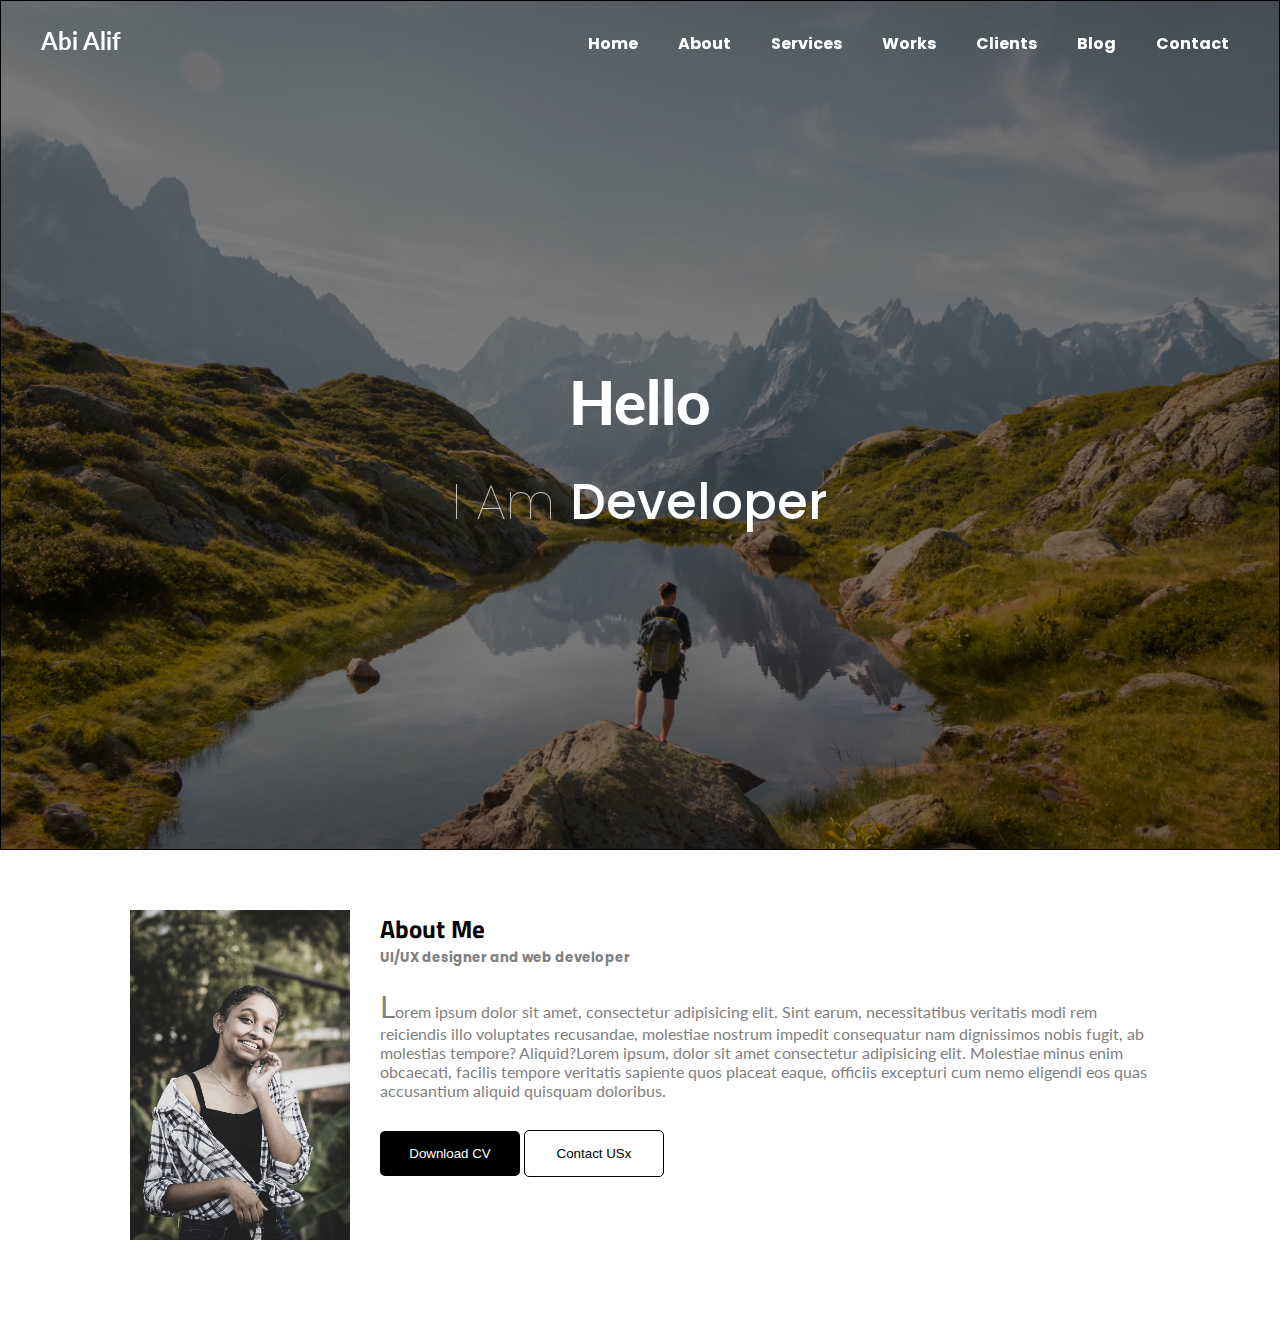
==== index.html @ 37dd58c8 "file position changed" ====
<!DOCTYPE html>
<html lang="en">

<head>
  <meta charset="UTF-8">
  <meta http-equiv="X-UA-Compatible" content="IE=edge">
  <meta name="viewport" content="width=device-width, initial-scale=1.0">
  <title>Abi Alif</title>
  <link rel="stylesheet" href="style/style.css">
</head>

<body>
  <section id="header">
    <div class="navigation-bar">
      <div class="logo">
        <h2>Abi Alif</h2>
      </div>
      
<div class="navigation-elements">
  <h4 class="navigation-element">Home</h4>
  <h4 class="navigation-element">About</h4>
  <h4 class="navigation-element">Services</h4>
  <h4 class="navigation-element">Works</h4>
  <h4 class="navigation-element">Clients</h4>
  <h4 class="navigation-element">Blog</h4>
  <h4 class="navigation-element">Contact</h4>
</div>
      
    </div>
    <div class="head-title">

      <h1 class="hello-title">Hello</h1>
      <h1 class="second-title">I Am </h1><span class="developer">Developer</span>
    
    </div>
  </section>
  <section id="about-me">
    <div class="contents">
      <div class="myimage"></div>
<div class="my-description">
  <h3 class="about-me">About Me</h3>
  <h5 class="sub-title">UI/UX designer and web developer</h5>
  <p class="paragraph">Lorem ipsum dolor sit amet, consectetur adipisicing elit. Sint earum, necessitatibus veritatis modi rem reiciendis illo voluptates recusandae, molestiae nostrum impedit consequatur nam dignissimos nobis fugit, ab molestias tempore? Aliquid?Lorem ipsum, dolor sit amet consectetur adipisicing elit. Molestiae minus enim obcaecati, facilis tempore veritatis sapiente quos placeat eaque, officiis excepturi cum nemo eligendi eos quas accusantium aliquid quisquam doloribus.</p>
  <div class="webdesign-slider"></div>
  <div class="illustrating-slider"></div>
  <div class="Challanges"></div>
  <div class="buttons">
    <button class="download-cv" type="button">Download CV</button>
 <button class="contact-us" type="button">Contact USx</button>
  </div>
 
</div>
    </div>

  </section>
  <section id="services">
<h2 class="services"></h2>

  </section>
</body>

</html>
---- style/style.css ----
@import url('https://fonts.googleapis.com/css2?family=Poppins:wght@100&display=swap');
@import url('https://fonts.googleapis.com/css2?family=Lato:wght@100;400&display=swap');
@import url('https://fonts.googleapis.com/css2?family=Passion+One:wght@700&display=swap');
@import url('https://fonts.googleapis.com/css2?family=Titillium+Web:wght@600;700;900&display=swap');
* {
    
    box-sizing: border-box;
    margin: 0;
    padding: 0%;
    scrollbar-width: 0;
}
::selection{
    background-color: grey;
    color: black;
}
::-webkit-scrollbar{
    width: 0;
}
body{
    background-color: #f7f7f7;
}

#header{
    background-color: rgba(0, 0, 0, .5);
    animation:  saturation-change 7s linear ;
    background-blend-mode: darken;
    flex-wrap: wrap;
    max-height: 1000px;
    background-repeat: no-repeat;
    background-size: cover;
    height: 850px;
    background-image: url('../images/header.jpg');
    display: grid;
    grid-row: 1/4;
    border: 1px solid black;
    filter: saturate(200%) ;
}
@keyframes background-fadeIn {
    0%{
        background-color: rgba(0, 0, 0, 1);
    }
    100%{
        background-color: rgba(0, 0, 0, .6);
    }
    
}
@keyframes saturation-change {
    0%{
        filter:saturate(0%);
        
    }
    50%{
        filter: saturate(300%);
        
    }
    100%{
        filter: saturate(150%);
        
    }
}
.navigation-bar{
    flex-wrap: wrap;
    display: flex;
    flex-direction: row;
    flex-basis: 100%;
    flex-grow: 1;
    flex-shrink: 1;
    
}
.logo{
    color: #fff;
    font-family: 'Lato';
    font-weight: 400;
    margin-top: 25px;
    margin-left: 40px;
    margin-right: 20px;

    flex-basis: 20%;
    flex-grow: 1;
    flex-shrink: 0;
}

.navigation-elements{
    font-weight: 100;
    margin-right: 30px;
    font-family: 'Poppins','sans-serif';
    padding-top: 20px;
    grid-template-columns: auto auto auto auto auto auto auto ;
  
    display: grid;
  
}
.navigation-element{
    color: #fff;
    padding: 10px 20px
}
.head-title{
   
    animation: fade-In 4s linear ;
    text-align: center;
    margin-left: auto;
    margin-right: auto;
    line-height: 100px;
}
@keyframes fade-In {
    0%{
        opacity: 0;
    }
    100%{
        opacity: 1;
    }
}

.hello-title{

    font-size: 60px;
    font-style: bold;
    font-family: 'Lato', cursive;
    font-weight: 900;
    color: white;
}
.second-title{
    display: inline;
    opacity: .7;
    font-weight: 100;
    font-size: 50px;
    color: white;
    font-family: 'Poppins', 'sans-serif';
}

span.developer{
    font-size: 50px;
    color: white;
    font-family: 'Poppins', 'sans-serif';
    opacity: 1;
    font-weight: 500;
    
}

/* Head Section Finished */




#about-me{   
    padding: 30px;
    background-color: white;
    padding-bottom: 70px;

}

.contents{
    margin-top: 30px;
    display: grid;
    column-gap: 30px;
    grid-template-columns: auto auto;
    margin-right: 100px;
    margin-left: 100px;
}
.myimage{
    flex-grow: 1;
    flex-shrink: 1;
    flex-basis: 30%;
    background-size: contain;
    background-repeat: no-repeat;
    height: 350px;
    width: 220px;
    background-image: url(../images/image.JPG);
    filter: saturate(50%);
}
.my-description{
    flex-grow: 1;
    flex-shrink: 1;
    grid-template-rows: auto auto;
    display: flexbox;
    flex-basis: 80%;  
}
.about-me{
    font-family: 'Titillium Web';
    font-weight: 700;
    font-style: bold;
    font-size: 25px;
}
.sub-title{
    color: grey;
    font-family: 'Poppins', sans-serif;
}
.paragraph{
    color: grey;
    padding-top: 20px;
    font-family: 'Lato';
}
.buttons{
    margin-top: 30px;
}
.download-cv{
    color: white;
    background-color: black;
    border: 0px none ;
    border-radius: 5px;
    padding: 15px;
    width: 140px;
    transition: transform .6s;

}

.contact-us{
    color: black;
    background-color: white;
    border: 1px solid black ;
    border-radius: 5px;
    padding: 15px;
    width: 140px;
    transition: transform .6s;
}

.download-cv:hover , .contact-us:hover {
    transform: translate(0, -10px);
}
.paragraph::first-letter{
    font-size: 30px;
}
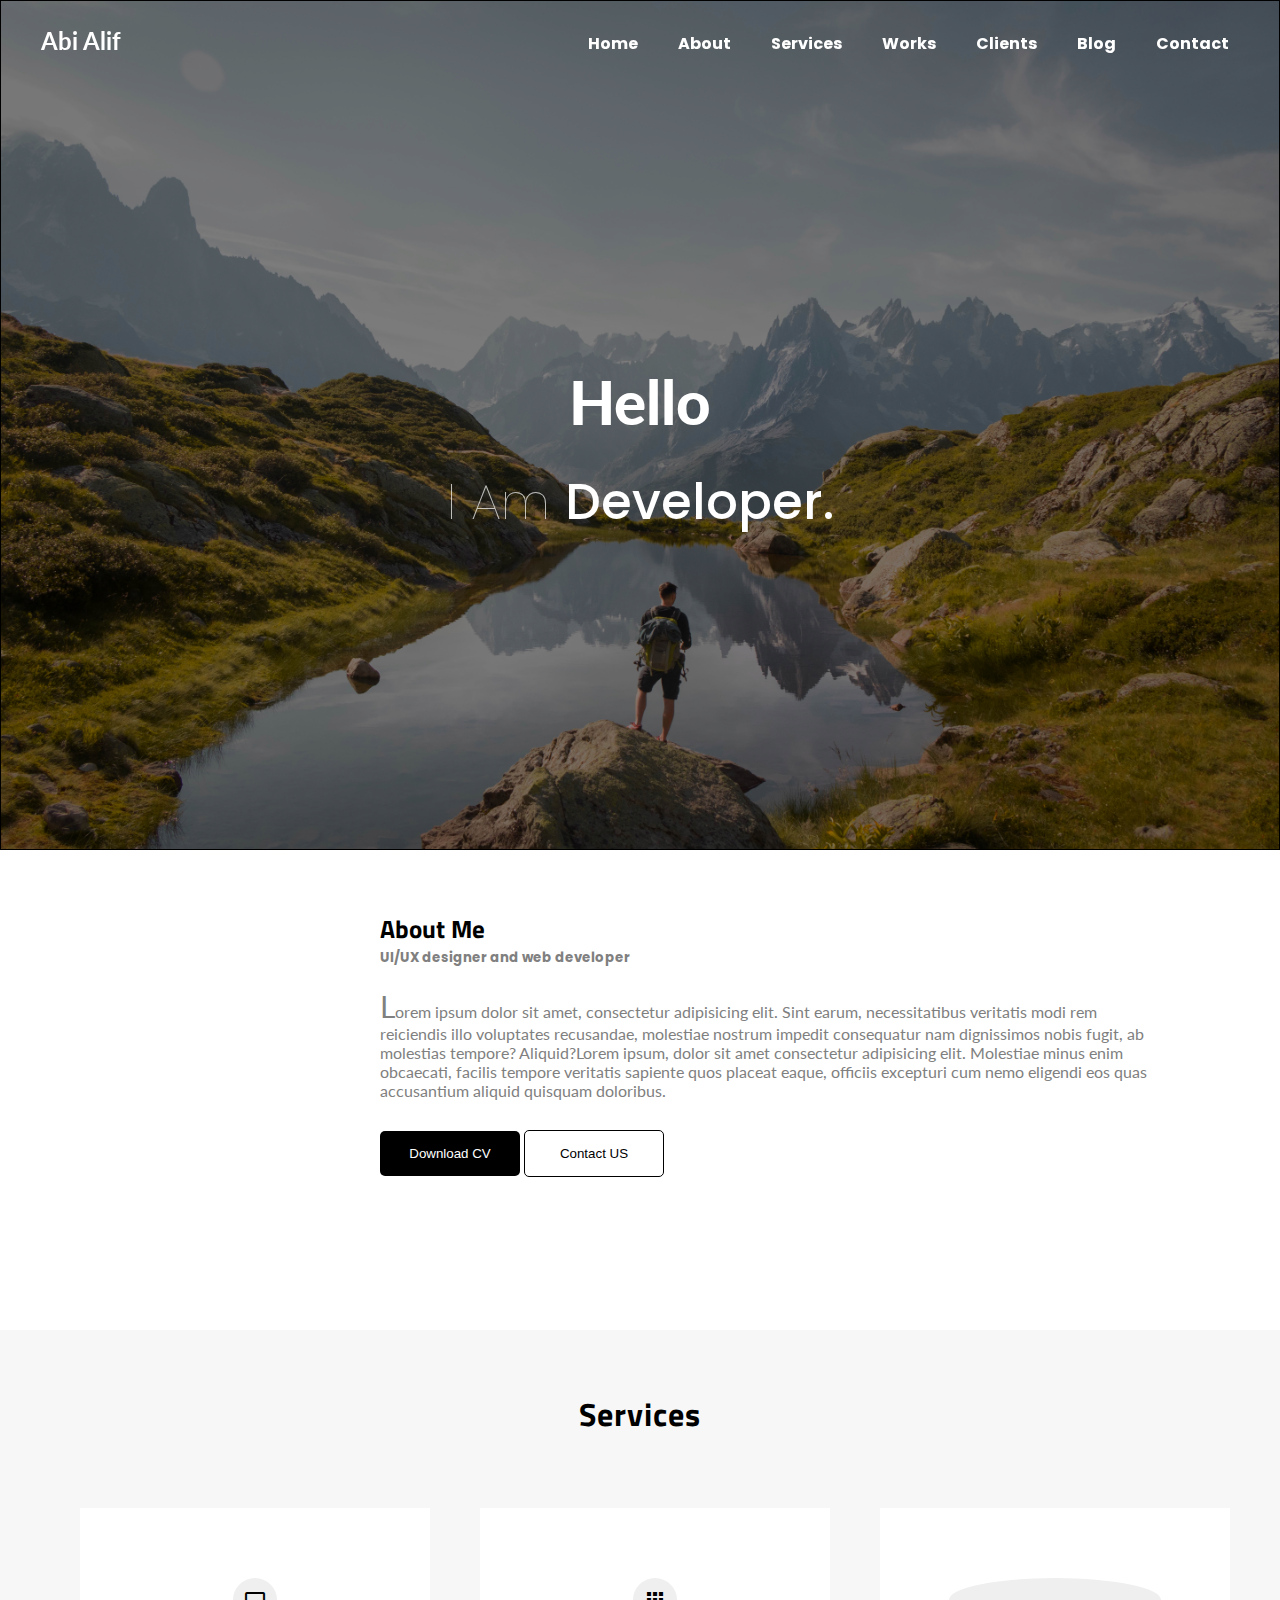
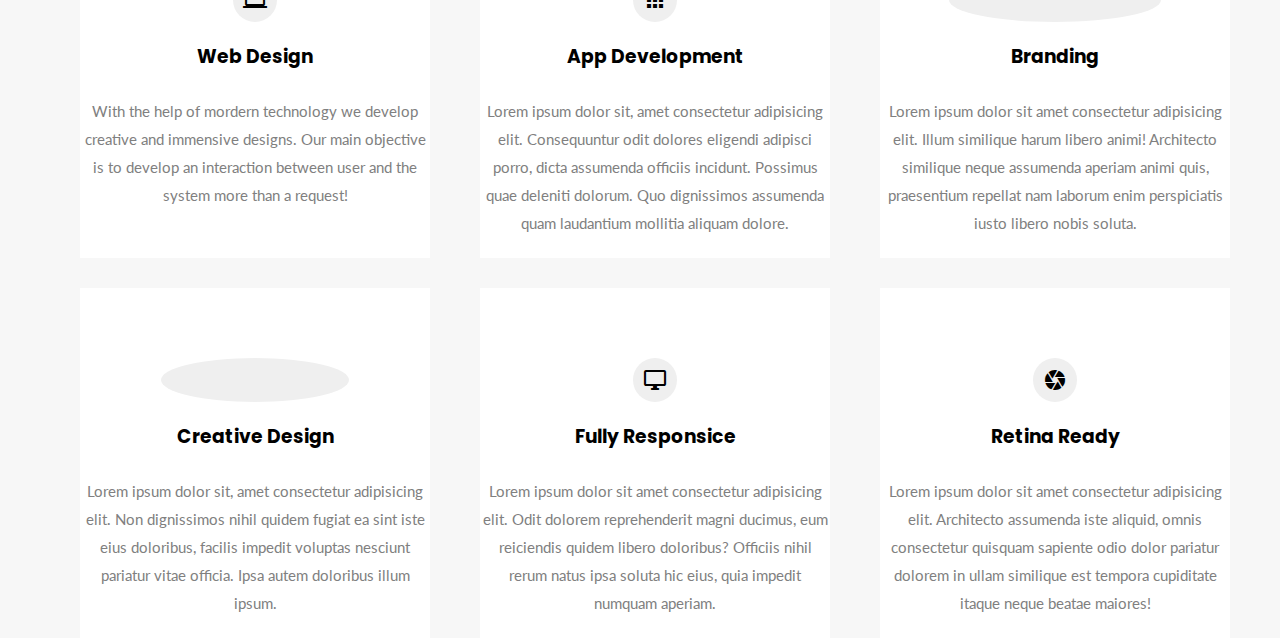
==== commit 9249fa1b: "Final touch done" ====
--- a/index.html
+++ b/index.html
@@ -7,6 +7,8 @@
   <meta name="viewport" content="width=device-width, initial-scale=1.0">
   <title>Abi Alif</title>
   <link rel="stylesheet" href="style/style.css">
+  <link href="https://fonts.googleapis.com/icon?family=Material+Icons"
+      rel="stylesheet">
 </head>
 
 <body>
@@ -30,7 +32,7 @@
     <div class="head-title">
 
       <h1 class="hello-title">Hello</h1>
-      <h1 class="second-title">I Am </h1><span class="developer">Developer</span>
+      <h1 class="second-title">I Am </h1><span class="developer">Developer.</span>
     
     </div>
   </section>
@@ -46,7 +48,7 @@
   <div class="Challanges"></div>
   <div class="buttons">
     <button class="download-cv" type="button">Download CV</button>
- <button class="contact-us" type="button">Contact USx</button>
+ <button class="contact-us" type="button">Contact US</button>
   </div>
  
 </div>
@@ -54,6 +56,58 @@
 
   </section>
   <section id="services">
+    <h1 class="services-title">Services</h1>
+    <div class="items">
+      <div class="item">
+        <i class="material-icons icons">
+          laptop
+        </i>
+        <h3 class="card-title">Web Design</h3>
+      <p class="card-text">With the help of mordern technology we develop creative and immensive designs. Our main objective is to develop an interaction between user and the system more than a request!</p>
+
+      </div>
+    <div class="item">
+      <i class="material-icons icons">
+      apps
+      </i>
+      <h3 class="card-title">App Development</h3>
+      <p class="card-text">Lorem ipsum dolor sit, amet consectetur adipisicing elit. Consequuntur odit dolores eligendi adipisci porro, dicta assumenda officiis incidunt. Possimus quae deleniti dolorum. Quo dignissimos assumenda quam laudantium mollitia aliquam dolore.</p>
+
+    </div>
+    <div class="item">
+      <i class="material-icons icons">
+       campaign
+      </i>
+      <h3 class="card-title">Branding</h3>
+      <p class="card-text">Lorem ipsum dolor sit amet consectetur adipisicing elit. Illum similique harum libero animi! Architecto similique neque assumenda aperiam animi quis, praesentium repellat nam laborum enim perspiciatis iusto libero nobis soluta.</p>
+
+    </div>
+    <div class="item">
+      <i class="material-icons icons">
+     diamond
+      </i>
+      <h3 class="card-title">Creative Design</h3>
+      <p class="card-text">Lorem ipsum dolor sit, amet consectetur adipisicing elit. Non dignissimos nihil quidem fugiat ea sint iste eius doloribus, facilis impedit voluptas nesciunt pariatur vitae officia. Ipsa autem doloribus illum ipsum.</p>
+
+    </div>
+    <div class="item">
+      <i class="material-icons icons">
+        desktop_windows
+      </i>
+      <h3 class="card-title">Fully Responsice</h3>
+      <p class="card-text">Lorem ipsum dolor sit amet consectetur adipisicing elit. Odit dolorem reprehenderit magni ducimus, eum reiciendis quidem libero doloribus? Officiis nihil rerum natus ipsa soluta hic eius, quia impedit numquam aperiam.</p>
+
+    </div>
+    <div class="item">
+      <i class="material-icons icons">
+        camera
+      </i>
+      <h3 class="card-title">Retina Ready</h3>
+      <p class="card-text">Lorem ipsum dolor sit amet consectetur adipisicing elit. Architecto assumenda iste aliquid, omnis consectetur quisquam sapiente odio dolor pariatur dolorem in ullam similique est tempora cupiditate itaque neque beatae maiores!</p>
+
+    </div>
+    </div>
+    
 <h2 class="services"></h2>
 
   </section>
--- a/style/style.css
+++ b/style/style.css
@@ -1,223 +1,283 @@
-
-@import url('https://fonts.googleapis.com/css2?family=Poppins:wght@100&display=swap');
-@import url('https://fonts.googleapis.com/css2?family=Lato:wght@100;400&display=swap');
-@import url('https://fonts.googleapis.com/css2?family=Passion+One:wght@700&display=swap');
-@import url('https://fonts.googleapis.com/css2?family=Titillium+Web:wght@600;700;900&display=swap');
+@import url("https://fonts.googleapis.com/css2?family=Poppins:wght@100&display=swap");
+@import url("https://fonts.googleapis.com/css2?family=Lato:wght@100;400&display=swap");
+@import url("https://fonts.googleapis.com/css2?family=Passion+One:wght@700&display=swap");
+@import url("https://fonts.googleapis.com/css2?family=Titillium+Web:wght@600;700;900&display=swap");
 * {
-    
-    box-sizing: border-box;
-    margin: 0;
-    padding: 0%;
-    scrollbar-width: 0;
-}
-::selection{
-    background-color: grey;
-    color: black;
-}
-::-webkit-scrollbar{
-    width: 0;
-}
-body{
-    background-color: #f7f7f7;
-}
-
-#header{
-    background-color: rgba(0, 0, 0, .5);
-    animation:  saturation-change 7s linear ;
-    background-blend-mode: darken;
-    flex-wrap: wrap;
-    max-height: 1000px;
-    background-repeat: no-repeat;
-    background-size: cover;
-    height: 850px;
-    background-image: url('../images/header.jpg');
-    display: grid;
-    grid-row: 1/4;
-    border: 1px solid black;
-    filter: saturate(200%) ;
+  box-sizing: border-box;
+  margin: 0;
+  padding: 0%;
+  scrollbar-width: 0;
+}
+::selection {
+  background-color: grey;
+  color: black;
+}
+::-webkit-scrollbar {
+  width: 0;
+}
+body {
+  background-color: #f7f7f7;
+}
+
+#header {
+  background-color: rgba(0, 0, 0, 0.5);
+  animation: saturation-change 7s linear;
+  background-blend-mode: darken;
+  flex-wrap: wrap;
+  max-height: 1000px;
+  background-repeat: no-repeat;
+  background-size: cover;
+  height: 850px;
+  background-image: url("../images/header.jpg");
+  display: grid;
+  grid-row: 1/4;
+  border: 1px solid black;
+  filter: saturate(200%);
 }
 @keyframes background-fadeIn {
-    0%{
-        background-color: rgba(0, 0, 0, 1);
-    }
-    100%{
-        background-color: rgba(0, 0, 0, .6);
-    }
-    
+  0% {
+    background-color: rgba(0, 0, 0, 1);
+  }
+  100% {
+    background-color: rgba(0, 0, 0, 0.6);
+  }
 }
 @keyframes saturation-change {
-    0%{
-        filter:saturate(0%);
-        
-    }
-    50%{
-        filter: saturate(300%);
-        
-    }
-    100%{
-        filter: saturate(150%);
-        
-    }
-}
-.navigation-bar{
-    flex-wrap: wrap;
-    display: flex;
-    flex-direction: row;
-    flex-basis: 100%;
-    flex-grow: 1;
-    flex-shrink: 1;
-    
-}
-.logo{
-    color: #fff;
-    font-family: 'Lato';
-    font-weight: 400;
-    margin-top: 25px;
-    margin-left: 40px;
-    margin-right: 20px;
-
-    flex-basis: 20%;
-    flex-grow: 1;
-    flex-shrink: 0;
-}
-
-.navigation-elements{
-    font-weight: 100;
-    margin-right: 30px;
-    font-family: 'Poppins','sans-serif';
-    padding-top: 20px;
-    grid-template-columns: auto auto auto auto auto auto auto ;
-  
-    display: grid;
-  
-}
-.navigation-element{
-    color: #fff;
-    padding: 10px 20px
-}
-.head-title{
-   
-    animation: fade-In 4s linear ;
-    text-align: center;
-    margin-left: auto;
-    margin-right: auto;
-    line-height: 100px;
+  0% {
+    filter: saturate(0%);
+  }
+  50% {
+    filter: saturate(300%);
+  }
+  100% {
+    filter: saturate(150%);
+  }
+}
+.navigation-bar {
+  flex-wrap: wrap;
+  display: flex;
+  flex-direction: row;
+  flex-basis: 100%;
+  flex-grow: 1;
+  flex-shrink: 1;
+}
+.logo {
+  color: #fff;
+  font-family: "Lato";
+  font-weight: 400;
+  margin-top: 25px;
+  margin-left: 40px;
+  margin-right: 20px;
+
+  flex-basis: 20%;
+  flex-grow: 1;
+  flex-shrink: 0;
+}
+
+.navigation-elements {
+  font-weight: 100;
+  margin-right: 30px;
+  font-family: "Poppins", "sans-serif";
+  padding-top: 20px;
+  grid-template-columns: auto auto auto auto auto auto auto;
+
+  display: grid;
+}
+.navigation-element {
+  color: #fff;
+  padding: 10px 20px;
+}
+.head-title {
+  animation: fade-In 4s linear;
+  text-align: center;
+  margin-left: auto;
+  margin-right: auto;
+  line-height: 100px;
 }
 @keyframes fade-In {
-    0%{
-        opacity: 0;
-    }
-    100%{
-        opacity: 1;
-    }
-}
-
-.hello-title{
-
-    font-size: 60px;
-    font-style: bold;
-    font-family: 'Lato', cursive;
-    font-weight: 900;
+  0% {
+    opacity: 0;
+  }
+  100% {
+    opacity: 1;
+  }
+}
+
+.hello-title {
+  font-size: 60px;
+  font-style: bold;
+  font-family: "Lato", cursive;
+  font-weight: 900;
+  color: white;
+}
+.second-title {
+  display: inline;
+  opacity: 0.7;
+  font-weight: 100;
+  font-size: 50px;
+  color: white;
+  font-family: "Poppins", "sans-serif";
+}
+
+span.developer {
+  font-size: 50px;
+  color: white;
+  font-family: "Poppins", "sans-serif";
+  opacity: 1;
+  font-weight: 500;
+}
+
+/* Head Section Finished */
+
+#about-me {
+  padding: 30px;
+  background-color: white;
+  padding-bottom: 70px;
+}
+#about-me:hover .myimage{
+    transform: translateY(-20px);
+    filter: saturate(100%);
+}
+.contents {
+  margin-top: 30px;
+  display: grid;
+  column-gap: 30px;
+  grid-template-columns: auto auto;
+  margin-right: 100px;
+  margin-left: 100px;
+}
+.myimage {
+    transition: transform 1s ,filter 1s;
+  flex-grow: 1;
+  flex-shrink: 1;
+  flex-basis: 30%;
+  background-size: contain;
+  background-repeat: no-repeat;
+  height: 350px;
+  width: 220px;
+  background-image: url(../images/image.jpg);
+  filter: saturate(0%);
+}
+.my-description {
+  flex-grow: 1;
+  flex-shrink: 1;
+  grid-template-rows: auto auto;
+  display: flexbox;
+  flex-basis: 80%;
+}
+.about-me {
+  font-family: "Titillium Web";
+  font-weight: 700;
+  font-style: bold;
+  font-size: 25px;
+}
+.sub-title {
+  color: grey;
+  font-family: "Poppins", sans-serif;
+}
+.paragraph {
+  color: grey;
+  padding-top: 20px;
+  font-family: "Lato";
+}
+.buttons {
+  margin-top: 30px;
+}
+.download-cv {
+  color: white;
+  background-color: black;
+  border: 0px none;
+  border-radius: 5px;
+  padding: 15px;
+  width: 140px;
+  transition: transform 0.6s;
+}
+
+.contact-us {
+  color: black;
+  background-color: white;
+  border: 1px solid black;
+  border-radius: 5px;
+  padding: 15px;
+  width: 140px;
+  transition: transform 0.6s;
+}
+
+.download-cv:hover,
+.contact-us:hover {
+  transform: translate(0, -10px);
+}
+.paragraph::first-letter {
+  font-size: 30px;
+}
+
+#services {
+  display: relative;
+  height: 600px;
+}
+.services-title {
+  letter-spacing: 1px;
+  font-family: "Titillium Web";
+  padding-top: 60px;
+  text-align: center;
+}
+
+.items {
+  padding: 70px 0 0 80px;
+  color: black;
+  display: grid;
+  row-gap: 30px;
+
+  grid-template-columns: auto auto auto;
+}
+.item {
+    align-items: center;
+  display: flexbox;
+  width: 350px;
+  height: 350px;
+  text-align: center;
+  background-color: white;
+  flex-basis: 100%;
+  transition: all 1s;
+}
+/* .item:hover {
+    border-radius: 20px;
+  box-shadow: 5px 5px 20px rgba(0, 0, 0, 0.5),
+   inset -5px -5px 10px rgba(255, 255, 255, 0.5),
+    5px 5px 10px rgba(0, 0, 0, 0.5),
+    -5px -5px 10px rgba(255, 255, 255, 0.5);
+  transform: translate(0, -20px) scale(1.05);
+} */
+.item:hover .icons{
+    background-color: rgba(0, 0, 0, 1);
     color: white;
 }
-.second-title{
-    display: inline;
-    opacity: .7;
-    font-weight: 100;
-    font-size: 50px;
-    color: white;
-    font-family: 'Poppins', 'sans-serif';
-}
-
-span.developer{
-    font-size: 50px;
-    color: white;
-    font-family: 'Poppins', 'sans-serif';
-    opacity: 1;
-    font-weight: 500;
-    
-}
-
-/* Head Section Finished */
-
-
-
-
-#about-me{   
-    padding: 30px;
-    background-color: white;
-    padding-bottom: 70px;
-
-}
-
-.contents{
-    margin-top: 30px;
-    display: grid;
-    column-gap: 30px;
-    grid-template-columns: auto auto;
-    margin-right: 100px;
-    margin-left: 100px;
-}
-.myimage{
-    flex-grow: 1;
-    flex-shrink: 1;
-    flex-basis: 30%;
-    background-size: contain;
-    background-repeat: no-repeat;
-    height: 350px;
-    width: 220px;
-    background-image: url(../images/image.JPG);
-    filter: saturate(50%);
-}
-.my-description{
-    flex-grow: 1;
-    flex-shrink: 1;
-    grid-template-rows: auto auto;
-    display: flexbox;
-    flex-basis: 80%;  
-}
-.about-me{
-    font-family: 'Titillium Web';
-    font-weight: 700;
-    font-style: bold;
-    font-size: 25px;
-}
-.sub-title{
-    color: grey;
-    font-family: 'Poppins', sans-serif;
-}
-.paragraph{
-    color: grey;
-    padding-top: 20px;
-    font-family: 'Lato';
-}
-.buttons{
-    margin-top: 30px;
-}
-.download-cv{
-    color: white;
-    background-color: black;
-    border: 0px none ;
-    border-radius: 5px;
-    padding: 15px;
-    width: 140px;
-    transition: transform .6s;
-
-}
-
-.contact-us{
-    color: black;
-    background-color: white;
-    border: 1px solid black ;
-    border-radius: 5px;
-    padding: 15px;
-    width: 140px;
-    transition: transform .6s;
-}
-
-.download-cv:hover , .contact-us:hover {
-    transform: translate(0, -10px);
-}
-.paragraph::first-letter{
-    font-size: 30px;
-}+.card-title {
+  padding-top: 10px;
+  flex-basis: 100%;
+  font-weight: bolder;
+  font-family: "Poppins", sans-serif;
+  line-height: 50px;
+}
+.card-text {
+  line-height: 28px;
+  padding-top: 20px;
+  flex-basis: 100%;
+  color: grey;
+  font-size: 15px;
+  padding-top: 15px;
+  font-family: "Lato";
+}
+h2.logo {
+  color: black;
+  font-size: 45px;
+}
+.icons {
+    transition: all 1s;
+  margin-top: 20%;
+  background-color: rgb(239, 239, 239);
+  color: black;
+  padding: 10px;
+  border-radius: 50%;
+}
+
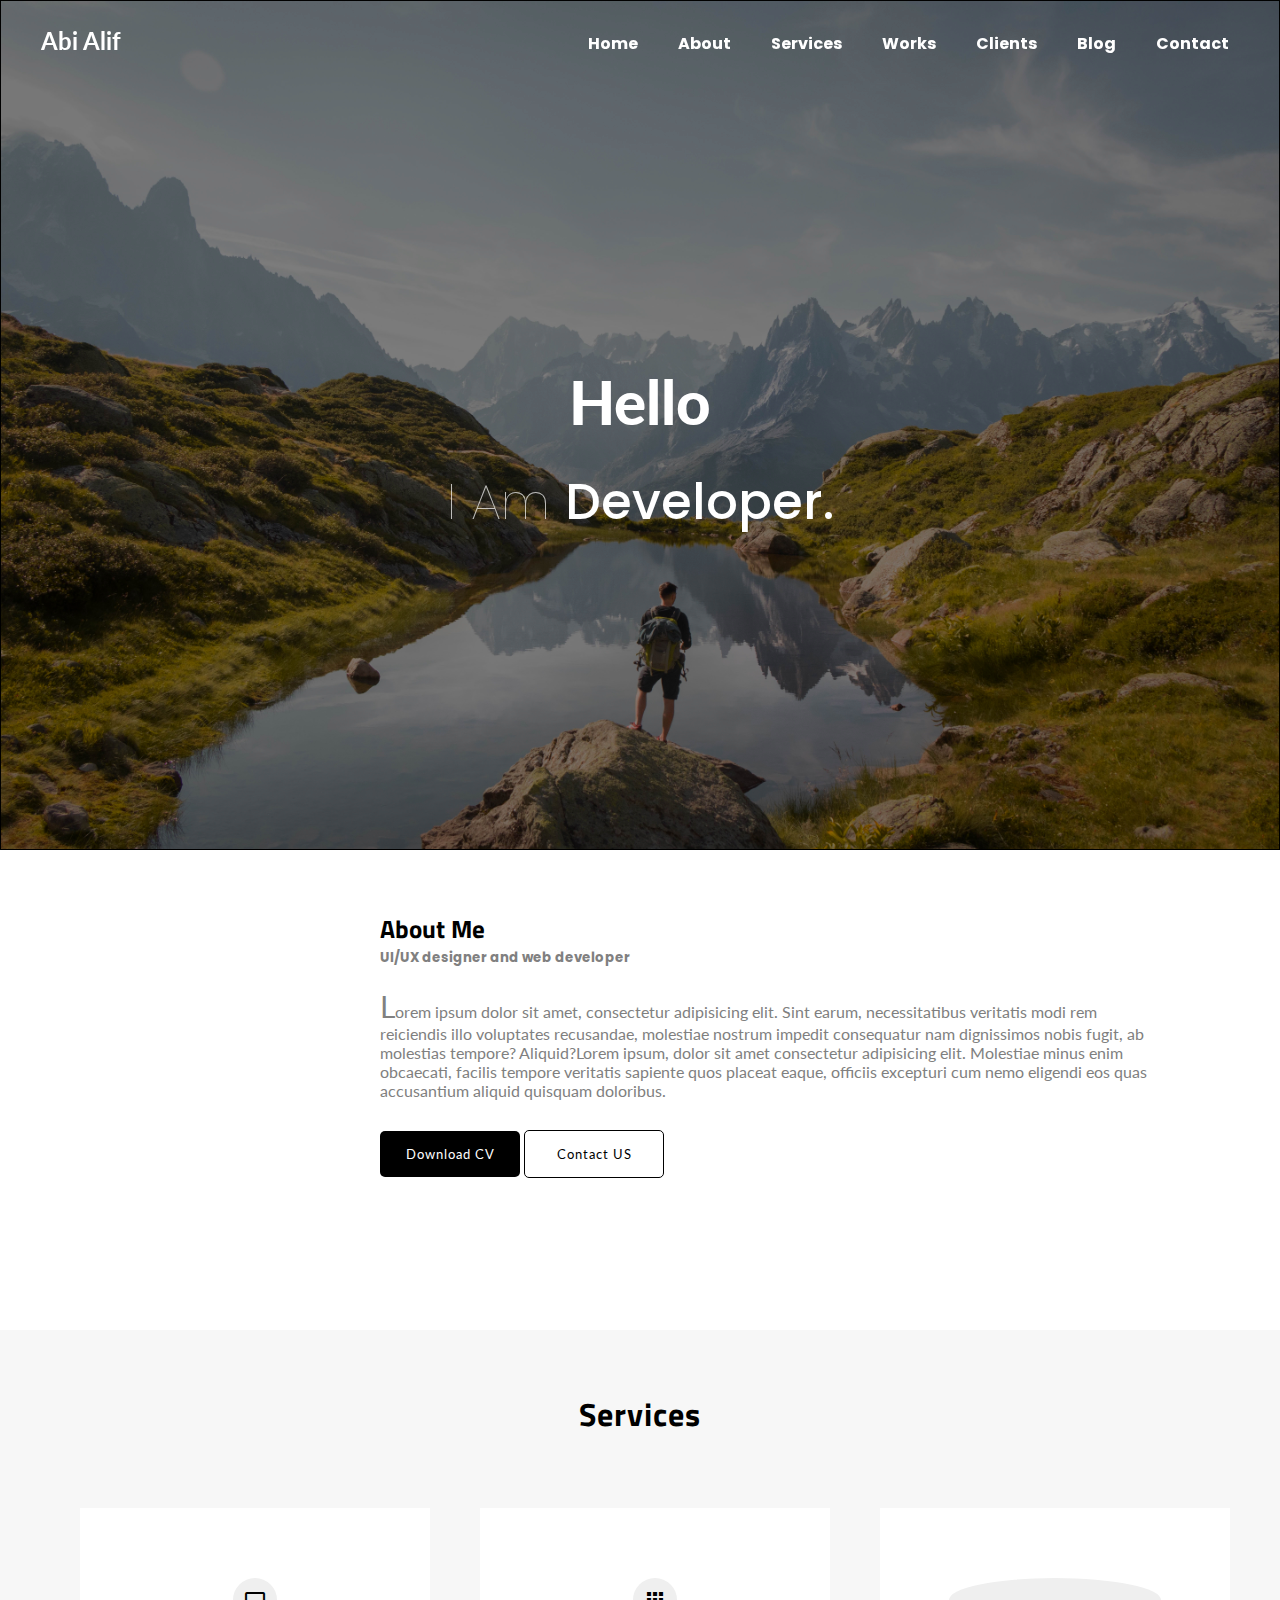
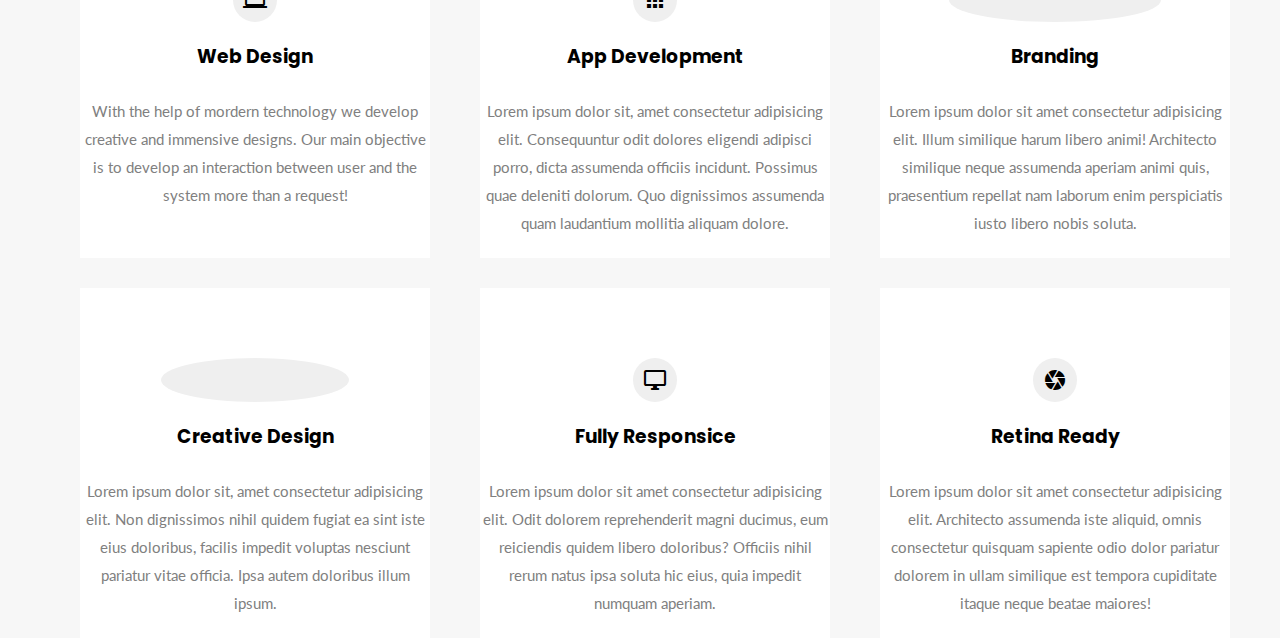
==== commit d6352262: "Website done" ====
--- a/index.html
+++ b/index.html
@@ -19,13 +19,13 @@
       </div>
       
 <div class="navigation-elements">
-  <h4 class="navigation-element">Home</h4>
-  <h4 class="navigation-element">About</h4>
-  <h4 class="navigation-element">Services</h4>
-  <h4 class="navigation-element">Works</h4>
-  <h4 class="navigation-element">Clients</h4>
-  <h4 class="navigation-element">Blog</h4>
-  <h4 class="navigation-element">Contact</h4>
+  <h4 class="navigation-element"><a href="#">Home</a></h4>
+  <h4 class="navigation-element"><a href="#">About</a></h4>
+  <h4 class="navigation-element"><a href="#">Services</a></h4>
+  <h4 class="navigation-element"><a href="#">Works</a></h4>
+  <h4 class="navigation-element"><a href="#">Clients</a></h4>
+  <h4 class="navigation-element"><a href="#">Blog</a></h4>
+  <h4 class="navigation-element"><a href="#">Contact</a></h4>
 </div>
       
     </div>
--- a/style/style.css
+++ b/style/style.css
@@ -102,7 +102,14 @@
     opacity: 1;
   }
 }
-
+a{
+    text-decoration: none;
+    color: white;
+    transition: all .6s;
+}
+a:hover{
+    color: black;
+}
 .hello-title {
   font-size: 60px;
   font-style: bold;
@@ -182,8 +189,11 @@
 }
 .buttons {
   margin-top: 30px;
+
 }
 .download-cv {
+    letter-spacing: 1px;
+    font-family: 'Lato';
   color: white;
   background-color: black;
   border: 0px none;
@@ -194,6 +204,8 @@
 }
 
 .contact-us {
+    letter-spacing: 1px;
+    font-family: 'Lato';
   color: black;
   background-color: white;
   border: 1px solid black;
